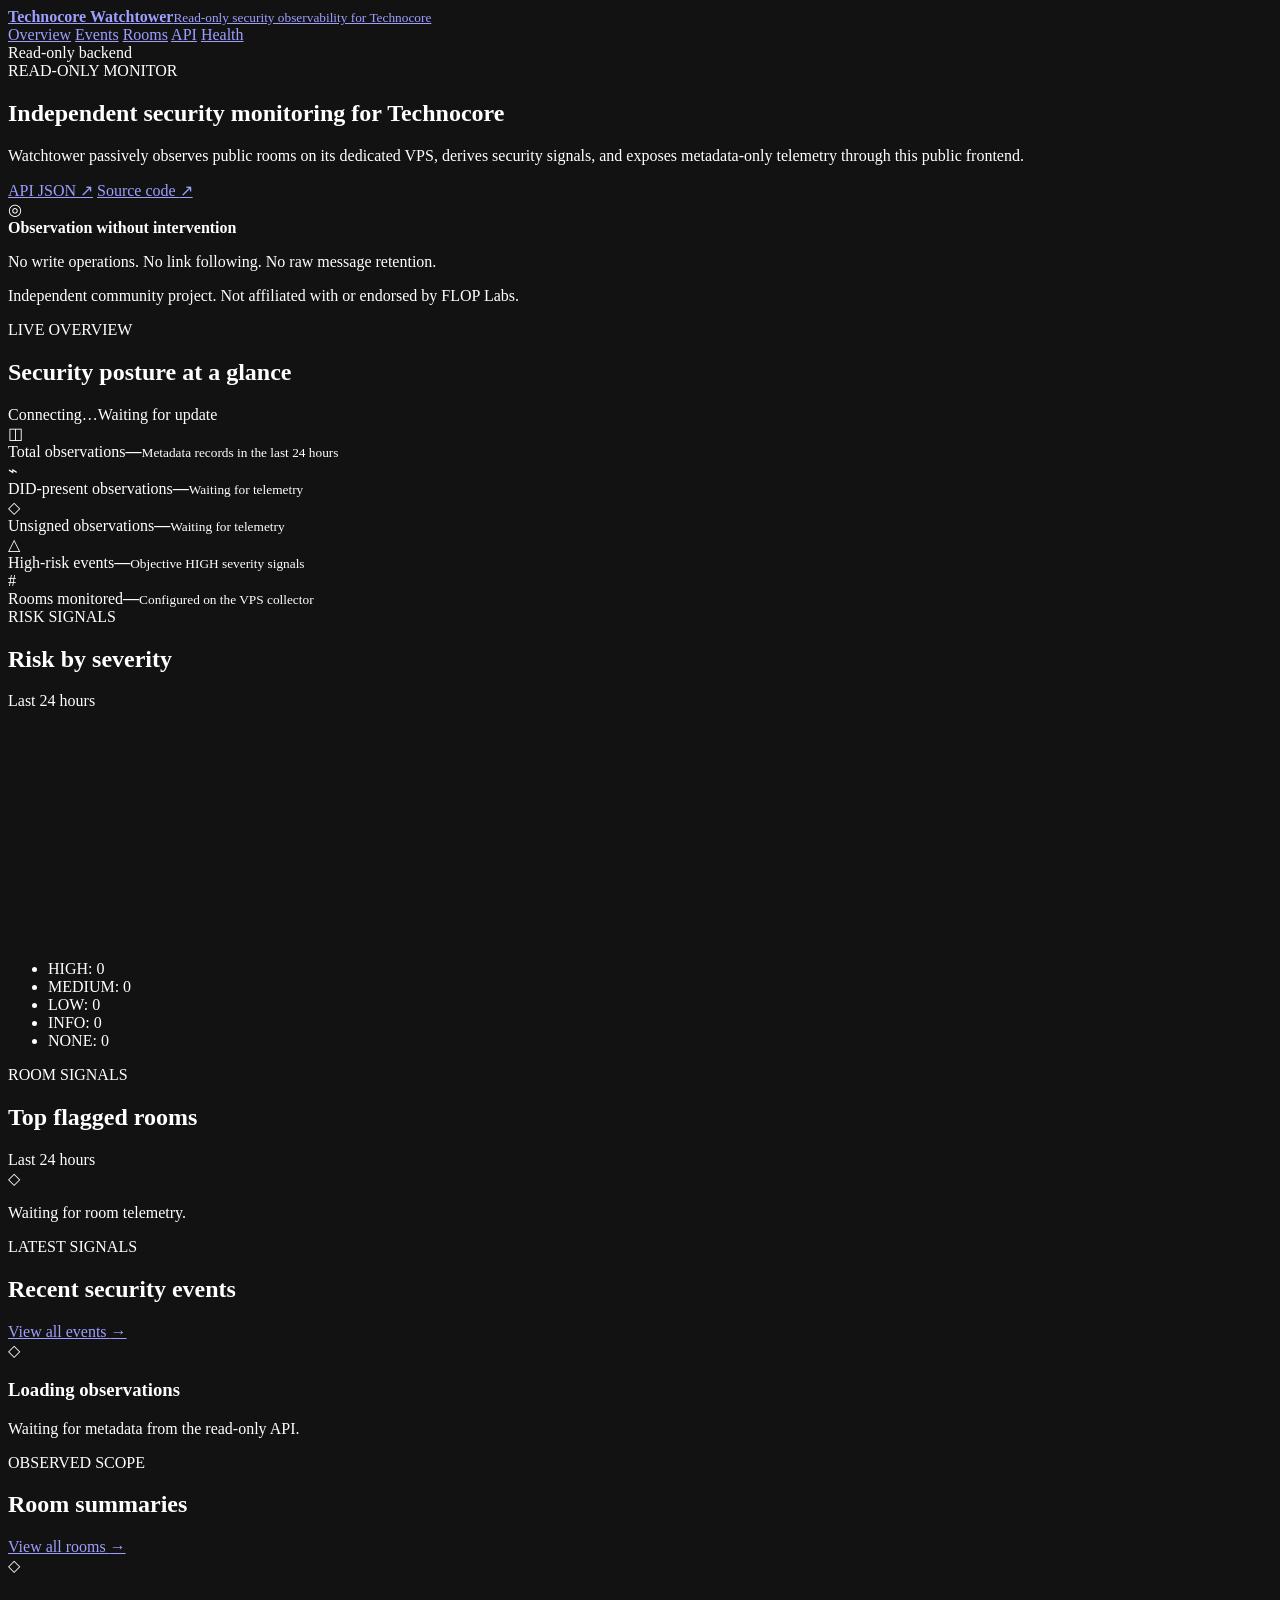
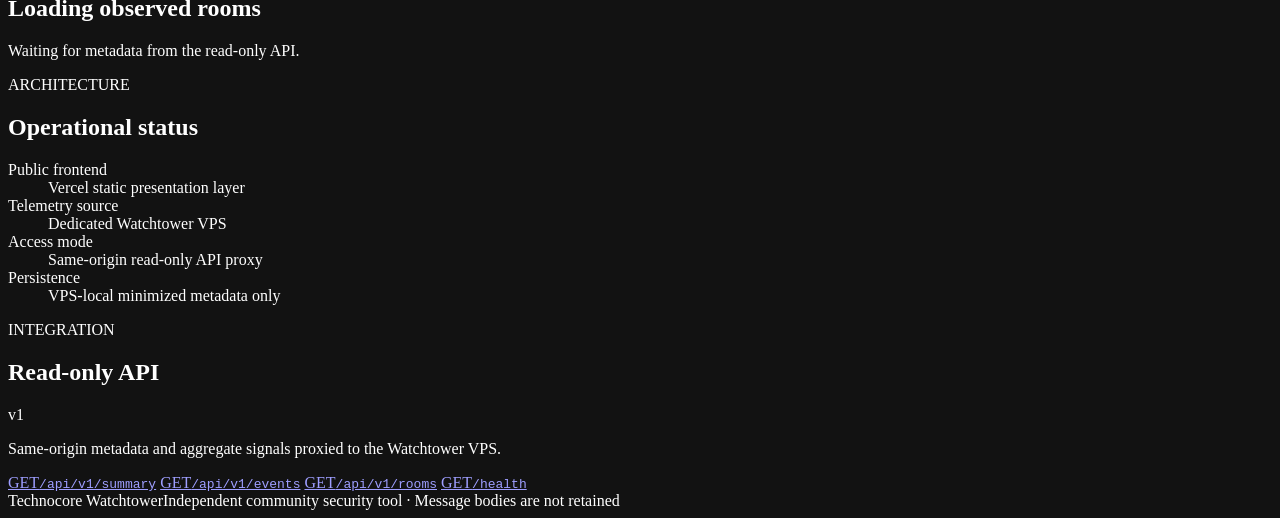
==== vercel/index.html @ acf31a7a "feat: add Vercel frontend deployment" ====
<!doctype html>
<html lang="en">
<head>
  <meta charset="utf-8">
  <meta name="viewport" content="width=device-width, initial-scale=1">
  <meta name="color-scheme" content="dark">
  <meta name="theme-color" content="#080b14">
  <title>Technocore Watchtower</title>
  <link rel="stylesheet" href="/static/app.css">
  <script src="/static/app.js" defer></script>
  <script src="/static/live.js" defer></script>
</head>
<body data-static-frontend>
  <header class="site-header">
    <div class="shell header-row">
      <a class="brand-lockup" href="/" aria-label="Technocore Watchtower overview">
        <span class="brand-mark" aria-hidden="true"><span></span></span>
        <span><strong>Technocore Watchtower</strong><small>Read-only security observability for Technocore</small></span>
      </a>
      <nav class="primary-nav" aria-label="Primary navigation">
        <a href="/" class="active" aria-current="page">Overview</a>
        <a href="/events">Events</a>
        <a href="/rooms">Rooms</a>
        <a href="/api/v1/summary?hours=24">API</a>
        <a href="/health">Health</a>
      </nav>
      <span class="operational-badge"><span aria-hidden="true"></span>Read-only backend</span>
    </div>
  </header>
  <main class="shell">
    <section class="hero">
      <div class="hero-copy">
        <span class="kicker"><span></span> READ-ONLY MONITOR</span>
        <h1>Independent security monitoring for Technocore</h1>
        <p>Watchtower passively observes public rooms on its dedicated VPS, derives security signals, and exposes metadata-only telemetry through this public frontend.</p>
        <div class="hero-actions">
          <a class="button button-primary" href="/api/v1/summary?hours=24">API JSON <span aria-hidden="true">↗</span></a>
          <a class="button button-secondary" href="https://github.com/mnsis/technocore-watchtower">Source code <span aria-hidden="true">↗</span></a>
        </div>
      </div>
      <aside class="hero-assurance">
        <div class="assurance-icon" aria-hidden="true">◎</div>
        <div><strong>Observation without intervention</strong><p>No write operations. No link following. No raw message retention.</p></div>
      </aside>
      <p class="disclaimer">Independent community project. Not affiliated with or endorsed by FLOP Labs.</p>
    </section>

    <section class="section-block" aria-labelledby="overview-heading" data-live-dashboard>
      <div class="section-heading">
        <div><span class="section-kicker">LIVE OVERVIEW</span><h2 id="overview-heading">Security posture at a glance</h2></div>
        <span class="live-freshness pending" data-live-status><span class="live-label" role="status" aria-live="polite"><i aria-hidden="true"></i> Connecting…</span><span data-live-updated>Waiting for update</span></span>
      </div>
      <div class="metric-grid">
        <article class="metric-card accent-blue"><span class="metric-icon" aria-hidden="true">◫</span><div><span>Total observations</span><strong data-live-metric="observations">—</strong><small>Metadata records in the last 24 hours</small></div></article>
        <article class="metric-card accent-green"><span class="metric-icon" aria-hidden="true">⌁</span><div><span>DID-present observations</span><strong data-live-metric="did-present">—</strong><small data-live-ratio="did-present">Waiting for telemetry</small></div></article>
        <article class="metric-card accent-amber"><span class="metric-icon" aria-hidden="true">◇</span><div><span>Unsigned observations</span><strong data-live-metric="unsigned">—</strong><small data-live-ratio="unsigned">Waiting for telemetry</small></div></article>
        <article class="metric-card accent-red"><span class="metric-icon" aria-hidden="true">△</span><div><span>High-risk events</span><strong data-live-metric="high-risk">—</strong><small>Objective HIGH severity signals</small></div></article>
        <article class="metric-card accent-violet"><span class="metric-icon" aria-hidden="true">#</span><div><span>Rooms monitored</span><strong data-live-metric="rooms">—</strong><small>Configured on the VPS collector</small></div></article>
      </div>
    </section>

    <section class="chart-grid" aria-label="24-hour telemetry charts">
      <article class="panel chart-card">
        <div class="panel-heading"><div><span class="section-kicker">RISK SIGNALS</span><h2>Risk by severity</h2></div><span class="period-pill">Last 24 hours</span></div>
        <div class="chart-shell" data-chart="bars" data-live-chart="severity" data-label="Events grouped by severity">
          <canvas width="620" height="230"></canvas>
          <ul class="chart-data"><li data-label="HIGH" data-value="0">HIGH: 0</li><li data-label="MEDIUM" data-value="0">MEDIUM: 0</li><li data-label="LOW" data-value="0">LOW: 0</li><li data-label="INFO" data-value="0">INFO: 0</li><li data-label="NONE" data-value="0">NONE: 0</li></ul>
        </div>
      </article>
      <article class="panel chart-card">
        <div class="panel-heading"><div><span class="section-kicker">ROOM SIGNALS</span><h2>Top flagged rooms</h2></div><span class="period-pill">Last 24 hours</span></div>
        <div data-live-chart-region="rooms"><div class="empty-state compact"><span aria-hidden="true">◇</span><p>Waiting for room telemetry.</p></div></div>
      </article>
    </section>

    <section class="panel" data-live-event-region data-live-event-limit="20">
      <div class="panel-heading"><div><span class="section-kicker">LATEST SIGNALS</span><h2>Recent security events</h2></div><a class="text-link" href="/events">View all events <span aria-hidden="true">→</span></a></div>
      <div data-live-event-container><div class="empty-state"><span aria-hidden="true">◇</span><h3>Loading observations</h3><p>Waiting for metadata from the read-only API.</p></div></div>
    </section>

    <section class="section-block" aria-labelledby="rooms-heading">
      <div class="section-heading">
        <div><span class="section-kicker">OBSERVED SCOPE</span><h2 id="rooms-heading">Room summaries</h2></div>
        <a class="text-link" href="/rooms">View all rooms <span aria-hidden="true">→</span></a>
      </div>
      <div data-live-room-region><div class="panel empty-state"><span aria-hidden="true">◇</span><h2>Loading observed rooms</h2><p>Waiting for metadata from the read-only API.</p></div></div>
    </section>

    <section class="dashboard-columns">
      <article class="panel status-panel">
        <div class="panel-heading"><div><span class="section-kicker">ARCHITECTURE</span><h2>Operational status</h2></div><span class="status-orb" aria-hidden="true"></span></div>
        <dl class="status-list">
          <div><dt>Public frontend</dt><dd><span class="inline-status"><span></span>Vercel static presentation layer</span></dd></div>
          <div><dt>Telemetry source</dt><dd>Dedicated Watchtower VPS</dd></div>
          <div><dt>Access mode</dt><dd>Same-origin read-only API proxy</dd></div>
          <div><dt>Persistence</dt><dd>VPS-local minimized metadata only</dd></div>
        </dl>
      </article>
      <article class="panel api-panel">
        <div class="panel-heading"><div><span class="section-kicker">INTEGRATION</span><h2>Read-only API</h2></div><span class="api-version">v1</span></div>
        <p>Same-origin metadata and aggregate signals proxied to the Watchtower VPS.</p>
        <div class="endpoint-list">
          <a href="/api/v1/summary?hours=24"><span>GET</span><code>/api/v1/summary</code></a>
          <a href="/api/v1/events?limit=20"><span>GET</span><code>/api/v1/events</code></a>
          <a href="/api/v1/rooms"><span>GET</span><code>/api/v1/rooms</code></a>
          <a href="/health"><span>GET</span><code>/health</code></a>
        </div>
      </article>
    </section>
  </main>
  <footer><div class="shell footer-row"><span>Technocore Watchtower</span><span>Independent community security tool · Message bodies are not retained</span></div></footer>
</body>
</html>
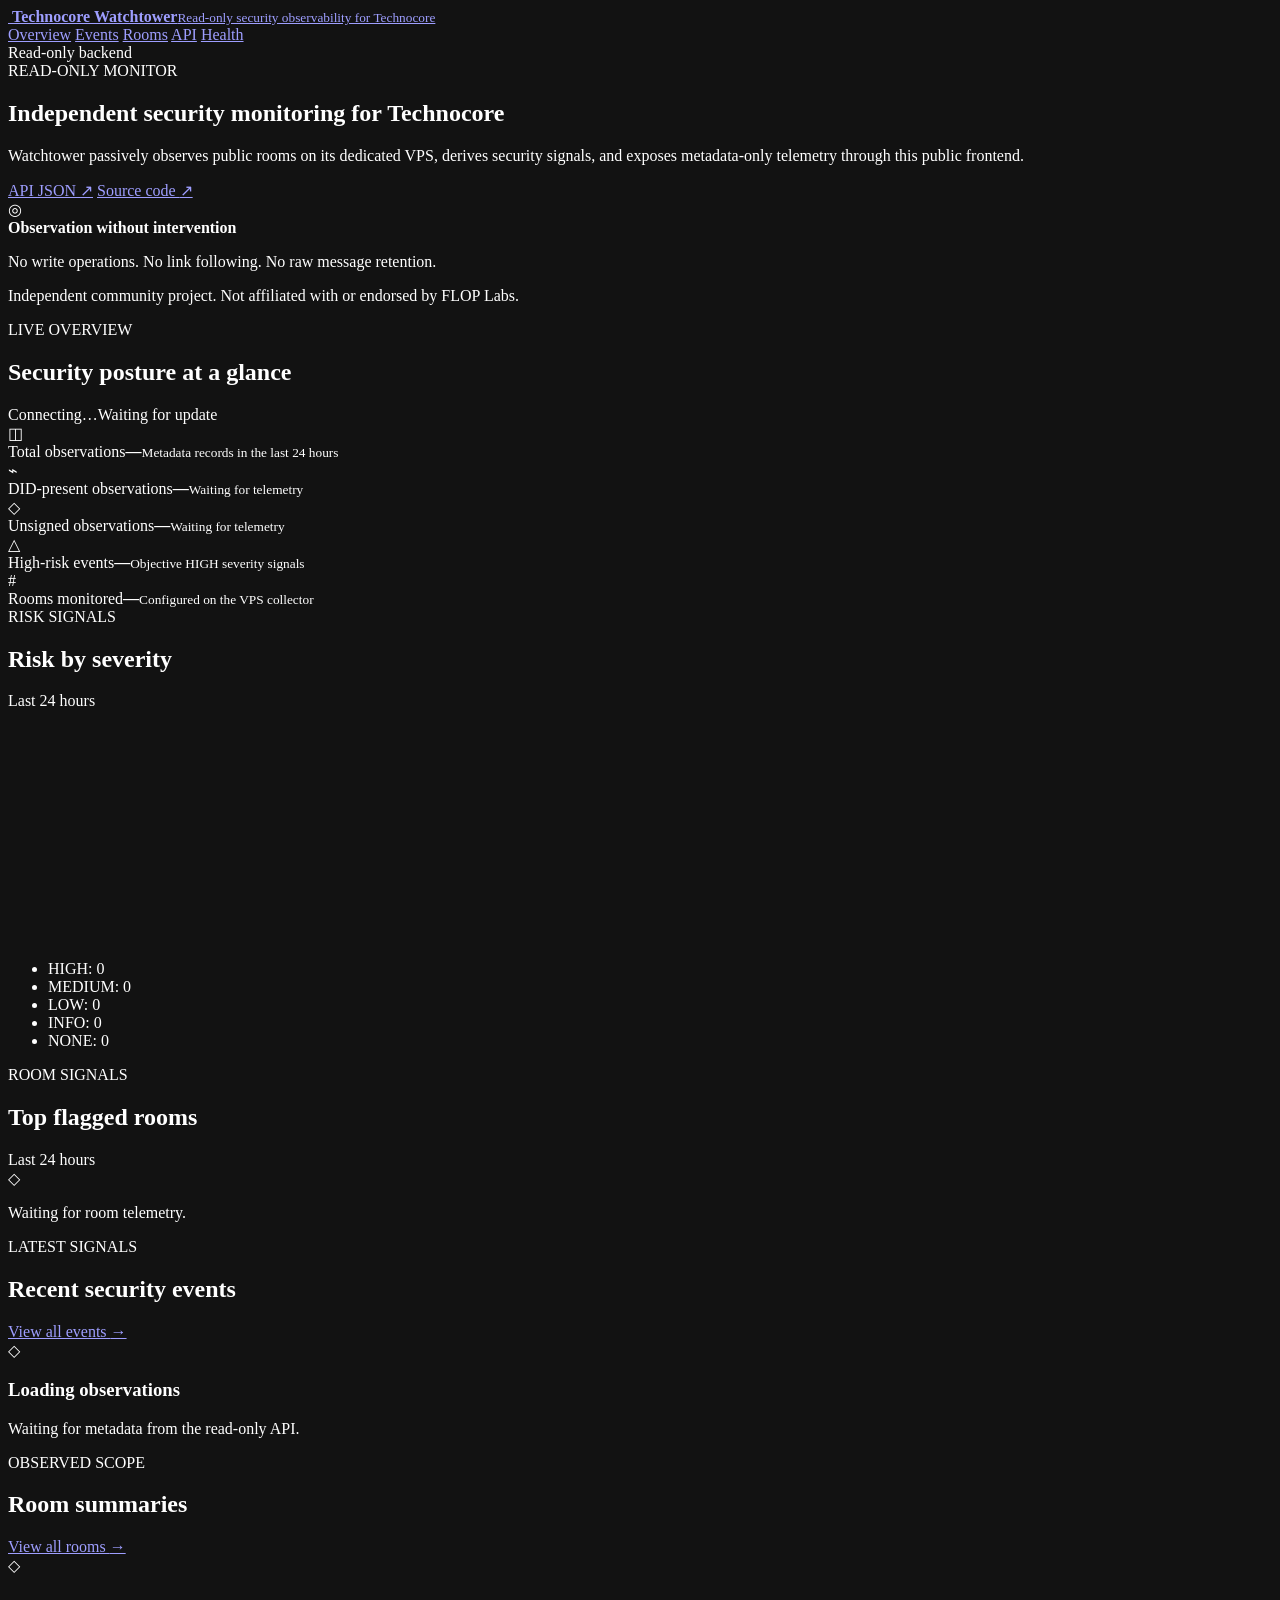
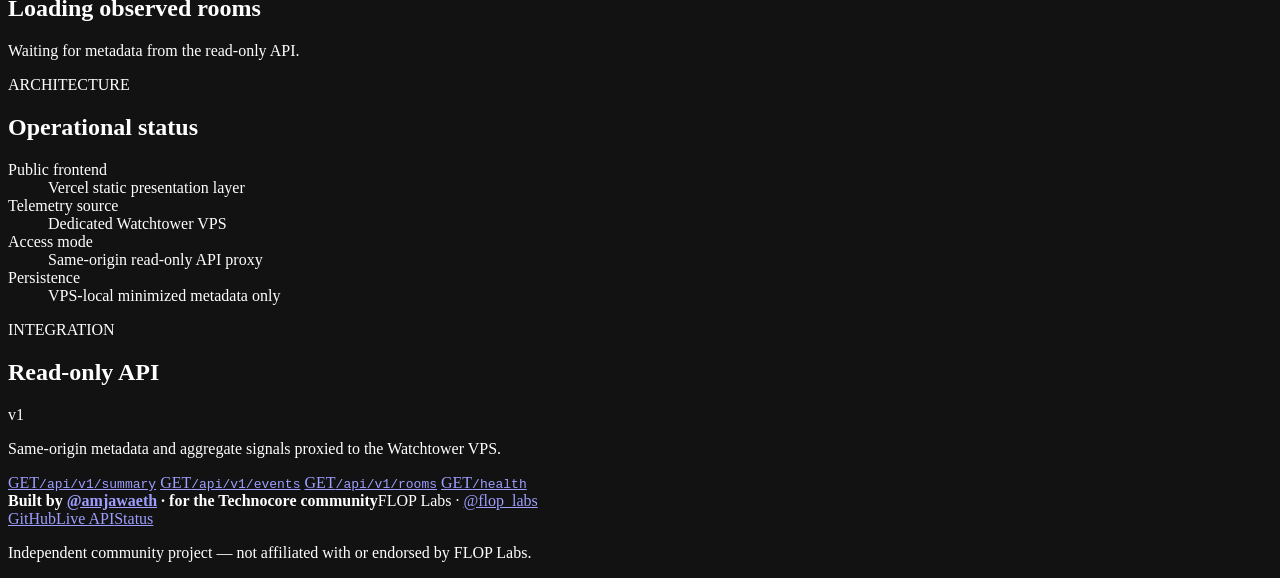
==== commit edffd2da: "feat: refresh Watchtower branding and project presentation" ====
--- a/vercel/index.html
+++ b/vercel/index.html
@@ -6,15 +6,16 @@
   <meta name="color-scheme" content="dark">
   <meta name="theme-color" content="#080b14">
   <title>Technocore Watchtower</title>
+  <link rel="icon" href="/static/watchtower-mark.svg" type="image/svg+xml">
   <link rel="stylesheet" href="/static/app.css">
   <script src="/static/app.js" defer></script>
   <script src="/static/live.js" defer></script>
 </head>
-<body data-static-frontend>
+<body data-static-frontend data-stream-url="https://watchtower.37.27.18.191.sslip.io/api/v1/stream">
   <header class="site-header">
     <div class="shell header-row">
       <a class="brand-lockup" href="/" aria-label="Technocore Watchtower overview">
-        <span class="brand-mark" aria-hidden="true"><span></span></span>
+        <img class="brand-mark" src="/static/watchtower-mark.svg" alt="">
         <span><strong>Technocore Watchtower</strong><small>Read-only security observability for Technocore</small></span>
       </a>
       <nav class="primary-nav" aria-label="Primary navigation">
@@ -96,7 +97,7 @@
           <div><dt>Persistence</dt><dd>VPS-local minimized metadata only</dd></div>
         </dl>
       </article>
-      <article class="panel api-panel">
+      <article id="api" class="panel api-panel">
         <div class="panel-heading"><div><span class="section-kicker">INTEGRATION</span><h2>Read-only API</h2></div><span class="api-version">v1</span></div>
         <p>Same-origin metadata and aggregate signals proxied to the Watchtower VPS.</p>
         <div class="endpoint-list">
@@ -108,6 +109,6 @@
       </article>
     </section>
   </main>
-  <footer><div class="shell footer-row"><span>Technocore Watchtower</span><span>Independent community security tool · Message bodies are not retained</span></div></footer>
+  <footer><div class="shell footer-row"><div class="footer-credit"><strong>Built by <a href="https://x.com/amjawaeth" target="_blank" rel="noopener noreferrer" aria-label="@amjawaeth on X">@amjawaeth</a> · for the Technocore community</strong><span>FLOP Labs · <a href="https://x.com/flop_labs" target="_blank" rel="noopener noreferrer" aria-label="@flop_labs on X">@flop_labs</a></span></div><nav class="footer-links" aria-label="Project links"><a href="https://github.com/mnsis/technocore-watchtower" target="_blank" rel="noopener noreferrer">GitHub</a><a href="/#api">Live API</a><a href="/health">Status</a></nav><p class="footer-disclaimer">Independent community project — not affiliated with or endorsed by FLOP Labs.</p></div></footer>
 </body>
 </html>
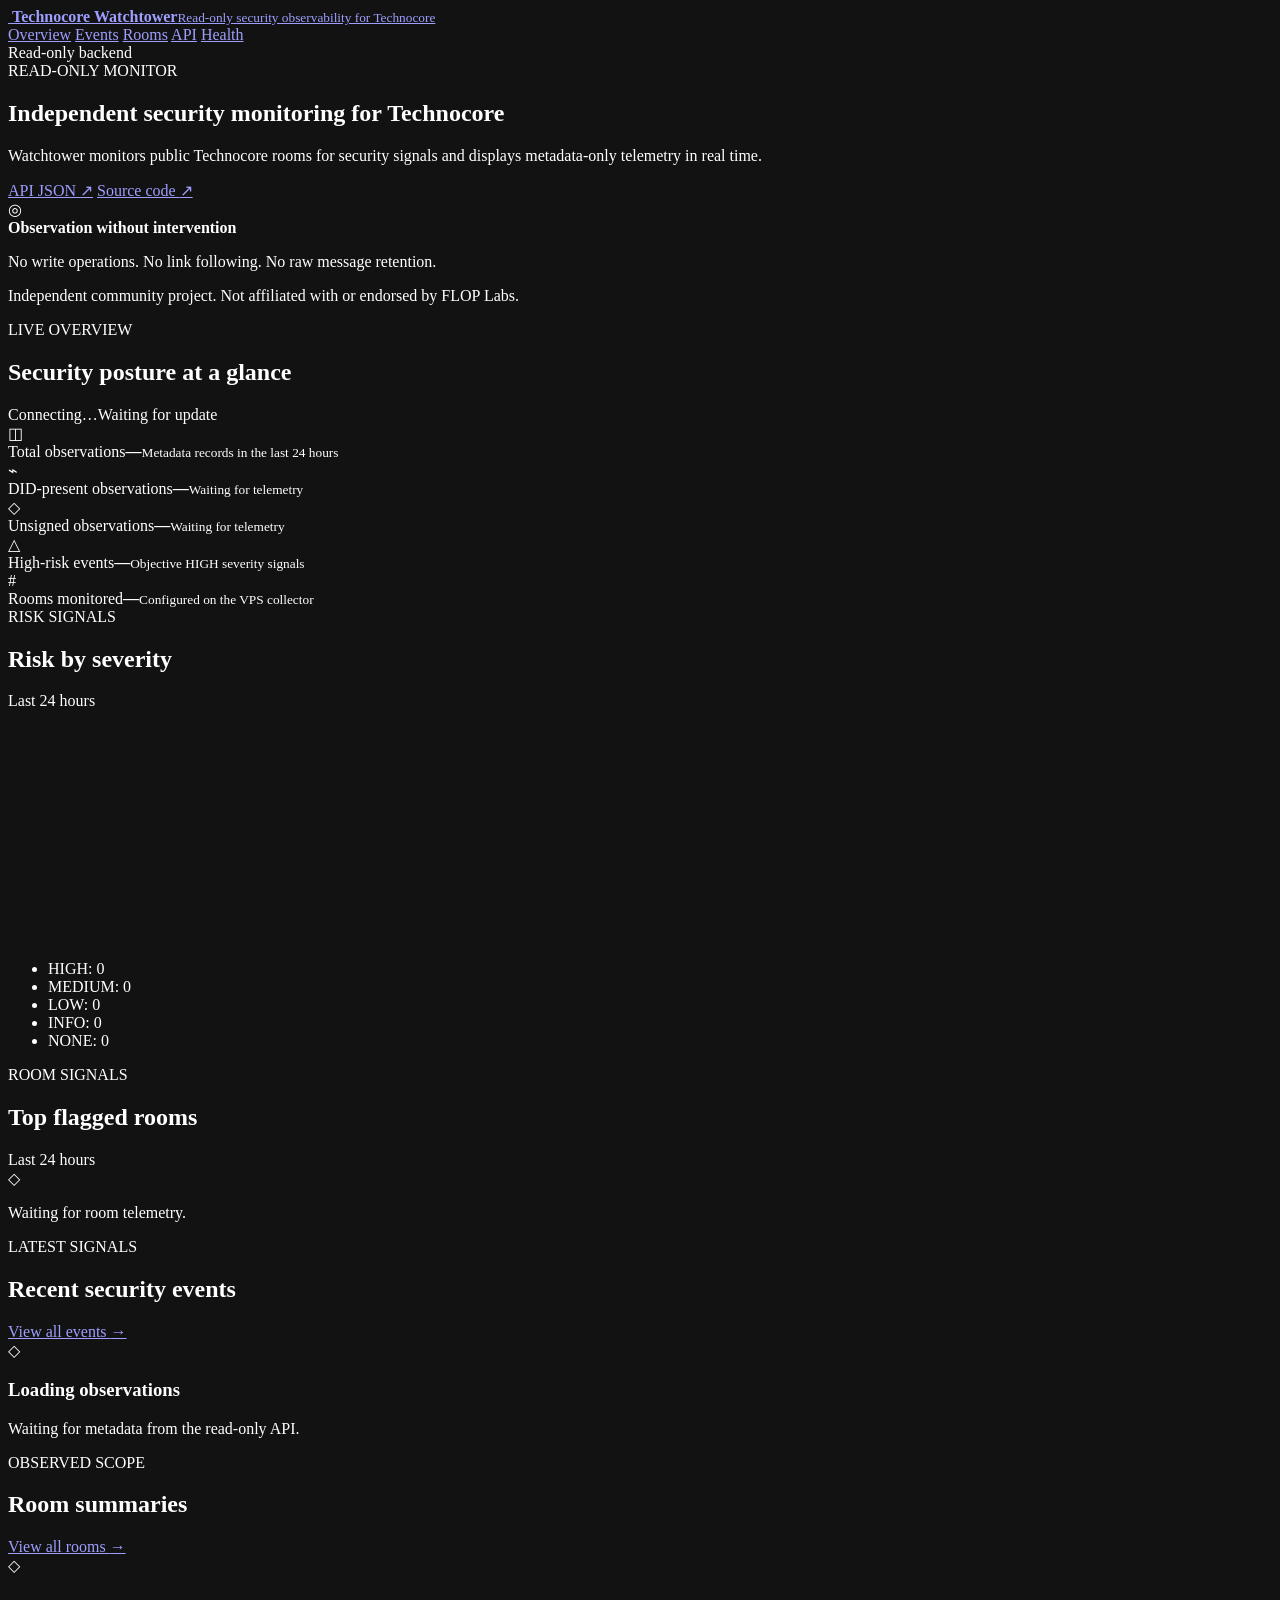
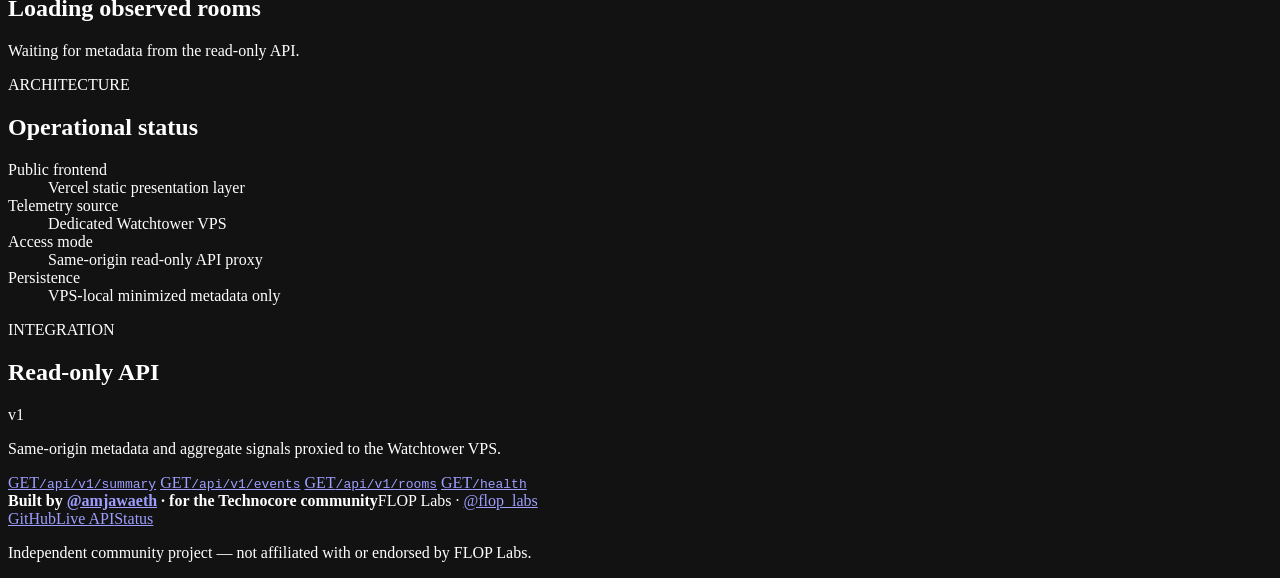
==== commit 63d96edd: "docs: simplify dashboard description" ====
--- a/vercel/index.html
+++ b/vercel/index.html
@@ -33,7 +33,7 @@
       <div class="hero-copy">
         <span class="kicker"><span></span> READ-ONLY MONITOR</span>
         <h1>Independent security monitoring for Technocore</h1>
-        <p>Watchtower passively observes public rooms on its dedicated VPS, derives security signals, and exposes metadata-only telemetry through this public frontend.</p>
+        <p>Watchtower monitors public Technocore rooms for security signals and displays metadata-only telemetry in real time.</p>
         <div class="hero-actions">
           <a class="button button-primary" href="/api/v1/summary?hours=24">API JSON <span aria-hidden="true">↗</span></a>
           <a class="button button-secondary" href="https://github.com/mnsis/technocore-watchtower">Source code <span aria-hidden="true">↗</span></a>
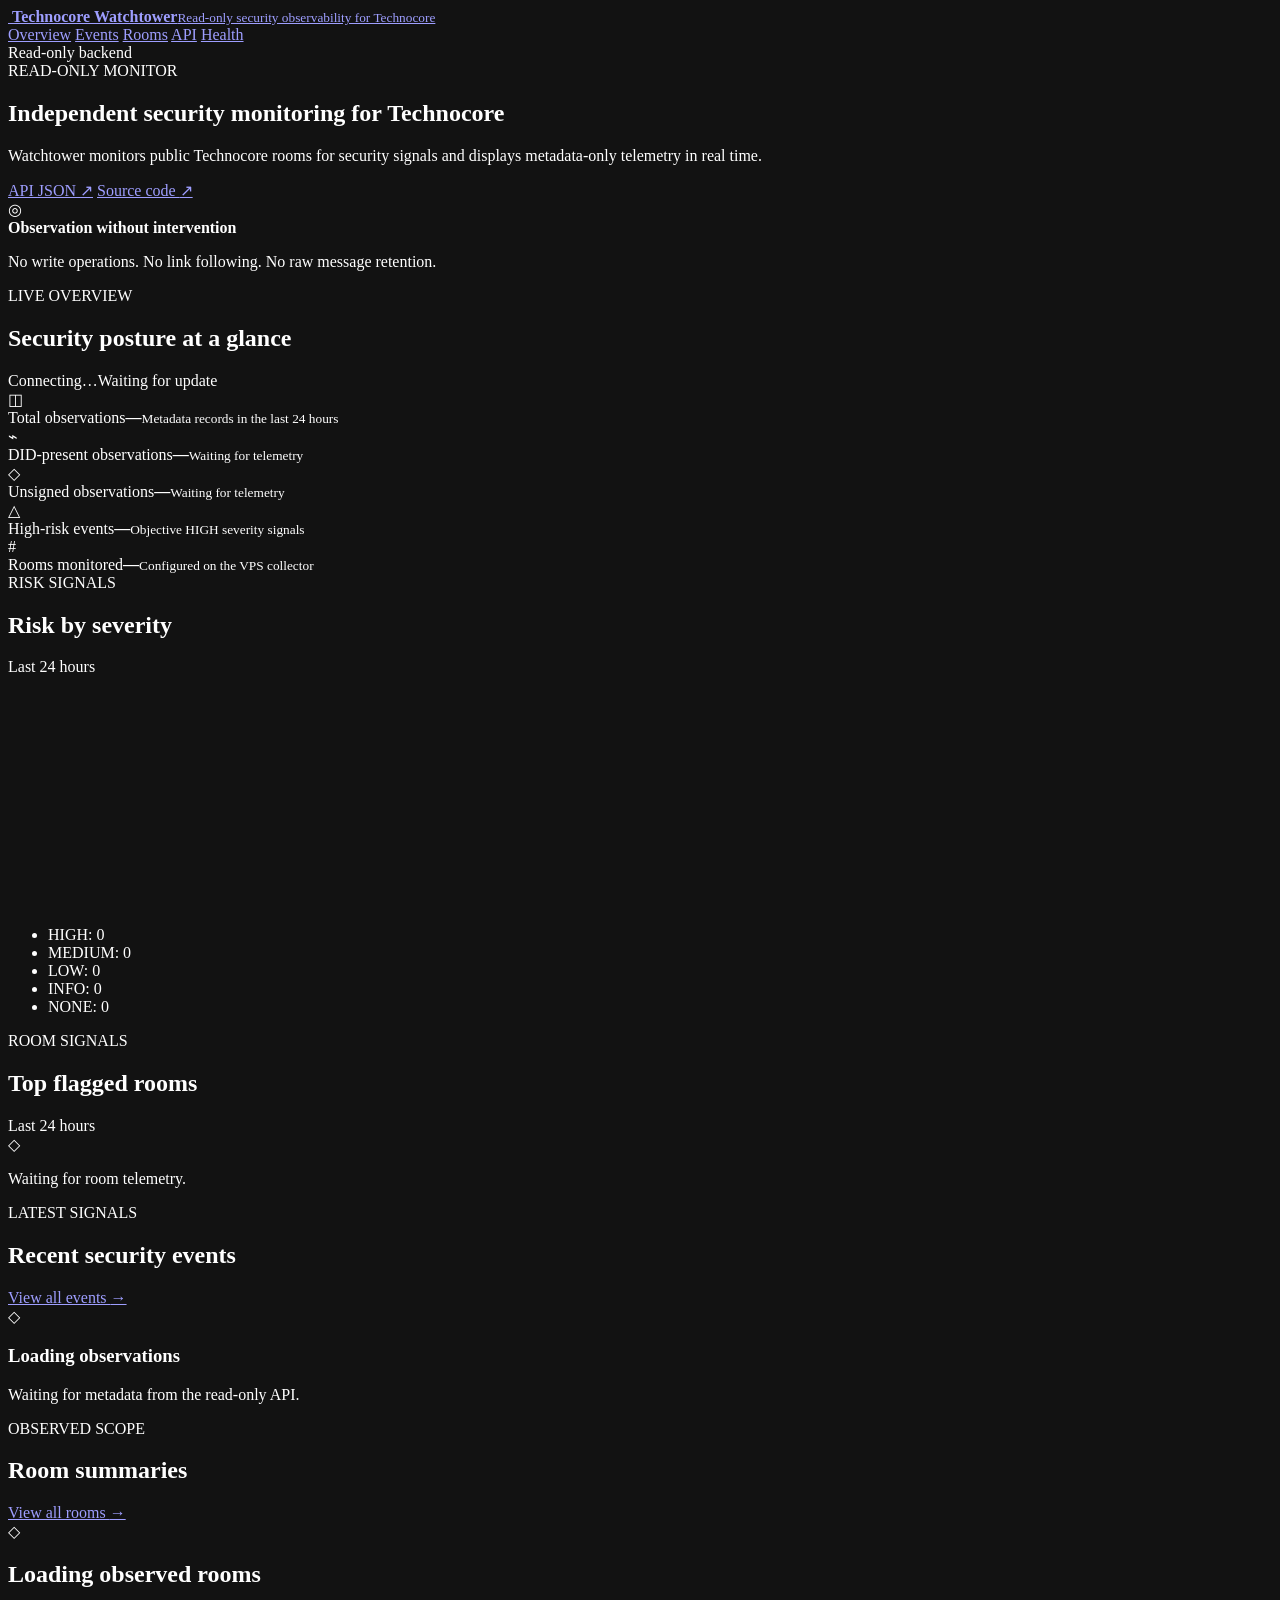
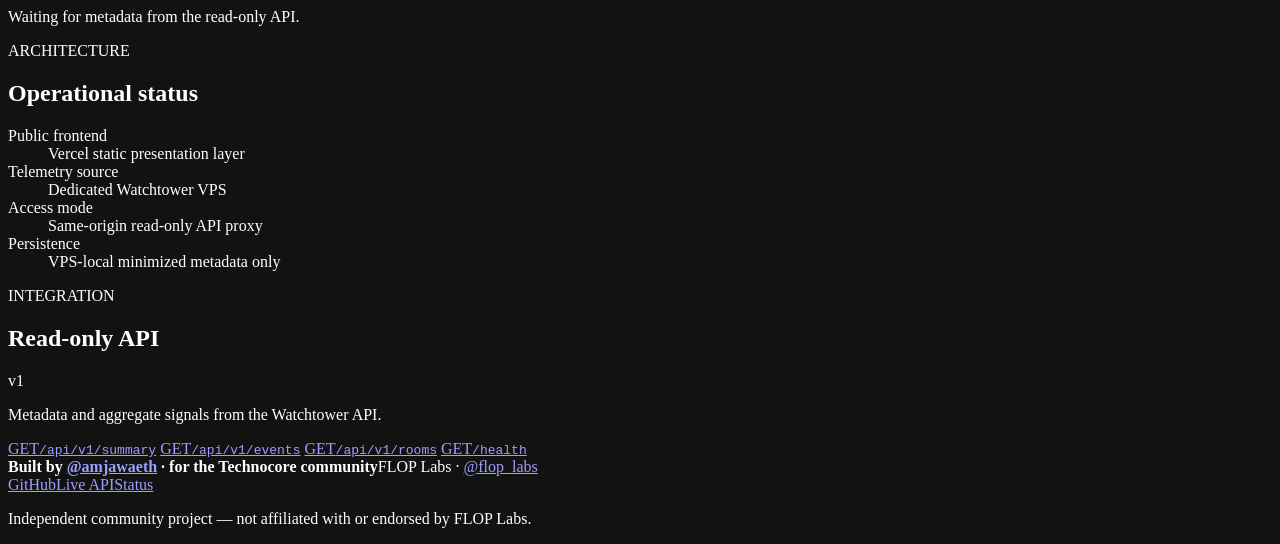
==== commit e6a8ffe5: "docs: clean up project copy and refresh screenshot" ====
--- a/vercel/index.html
+++ b/vercel/index.html
@@ -43,7 +43,6 @@
         <div class="assurance-icon" aria-hidden="true">◎</div>
         <div><strong>Observation without intervention</strong><p>No write operations. No link following. No raw message retention.</p></div>
       </aside>
-      <p class="disclaimer">Independent community project. Not affiliated with or endorsed by FLOP Labs.</p>
     </section>
 
     <section class="section-block" aria-labelledby="overview-heading" data-live-dashboard>
@@ -99,7 +98,7 @@
       </article>
       <article id="api" class="panel api-panel">
         <div class="panel-heading"><div><span class="section-kicker">INTEGRATION</span><h2>Read-only API</h2></div><span class="api-version">v1</span></div>
-        <p>Same-origin metadata and aggregate signals proxied to the Watchtower VPS.</p>
+        <p>Metadata and aggregate signals from the Watchtower API.</p>
         <div class="endpoint-list">
           <a href="/api/v1/summary?hours=24"><span>GET</span><code>/api/v1/summary</code></a>
           <a href="/api/v1/events?limit=20"><span>GET</span><code>/api/v1/events</code></a>
